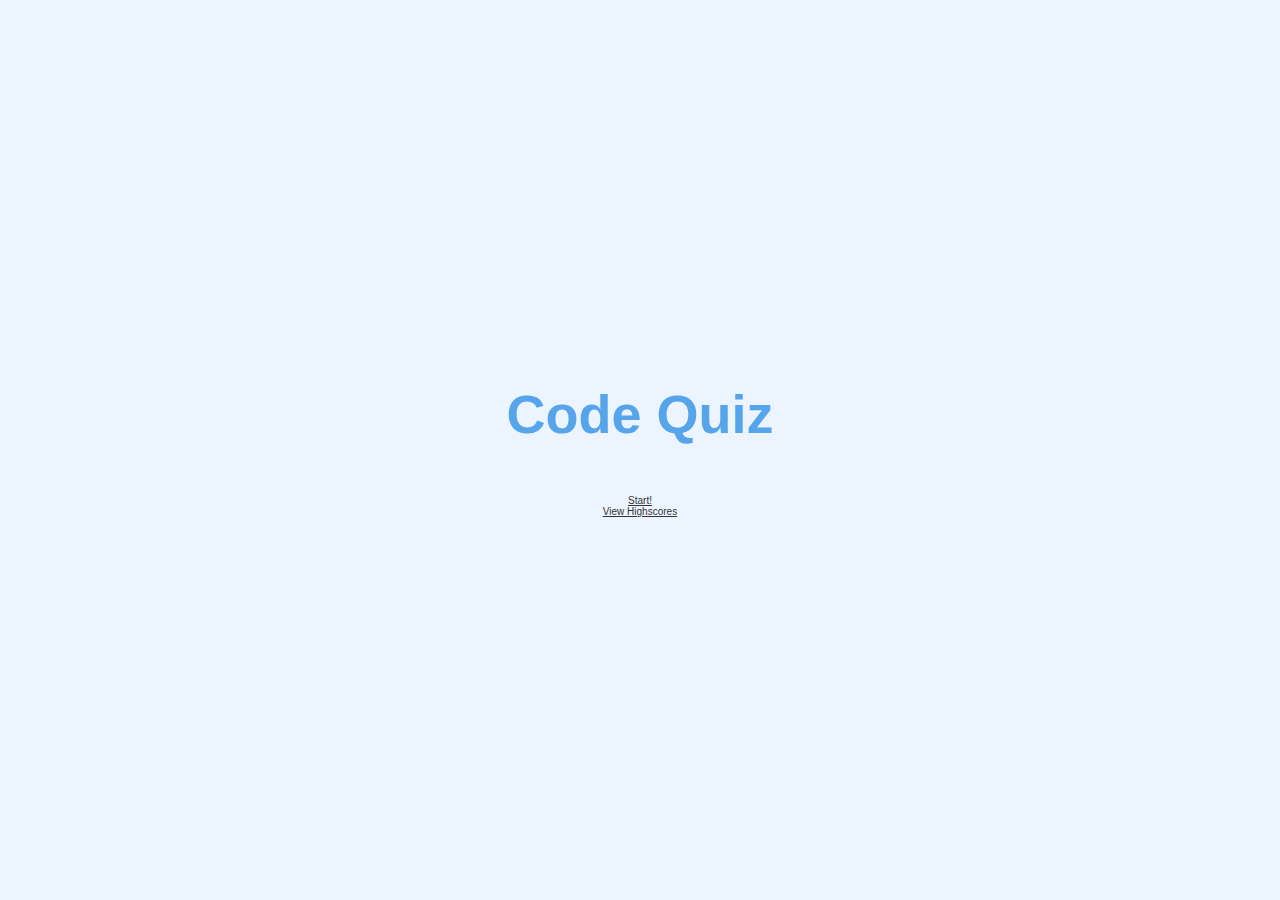
==== index.html @ 37cc53f7 "adds styling" ====
<!DOCTYPE html>
<html lang="en">
<head>
    <meta charset="UTF-8">
    <meta name="viewport" content="width=device-width, initial-scale=1.0">
    <title>Code Quiz</title>
    <link rel="stylesheet" href="assets/css/style.css"/>
</head>
<body>
    <div class="container">
        <div id="home" class="flex-center flex-column">
            <h1>Code Quiz</h1>
            <a class="btn" href="./quiz.html">Start!</a>
            <a class="btn" href="./highscores.html">View Highscores</a>            
        </div>
    </div>
</body>
</html>
---- assets/css/style.css ----
:root   {
    background-color: #ecf5ff;
    font-size: 62.5%;
}

* {
    box-sizing: border-box;
    font-family: Arial, Helvetica, sans-serif;
    margin: 0;
    padding: 0;
    color: #333;
}

h1,
h2,
h3,
h4 {
    margin-bottom: 1rem;
}

h1 {
    font-size: 5.4rem;
    color: #56a5eb;
    margin-bottom: 5rem;
}

h1 > span {
    font-size: 5.4rem;
    font-weight: 500;
}
h2 {
    font-size: 4.2rem;
    margin-bottom: 4rem;
    font-weight: 700;
}

h3 {
    font-size: 2.8rem;
    font-weight: 500;
}

/*UTILITIES*/

.container {
    width: 100vw;
    height: 100vh;
    display: flex;
    justify-content: center;
    align-items: center;
    max-width: 80rem;
    margin: 0 auto;
}

.container > * {
    width: 100%;
}

.flex-column {
    display: flex;
    flex-direction: column;
}

.flex-center {
    justify-content: center;
    align-items: center;
}

.justify-center {
    justify-content: center;
}

.text-center {
    text-align: center;
}

.hidden {
    display: none;
}
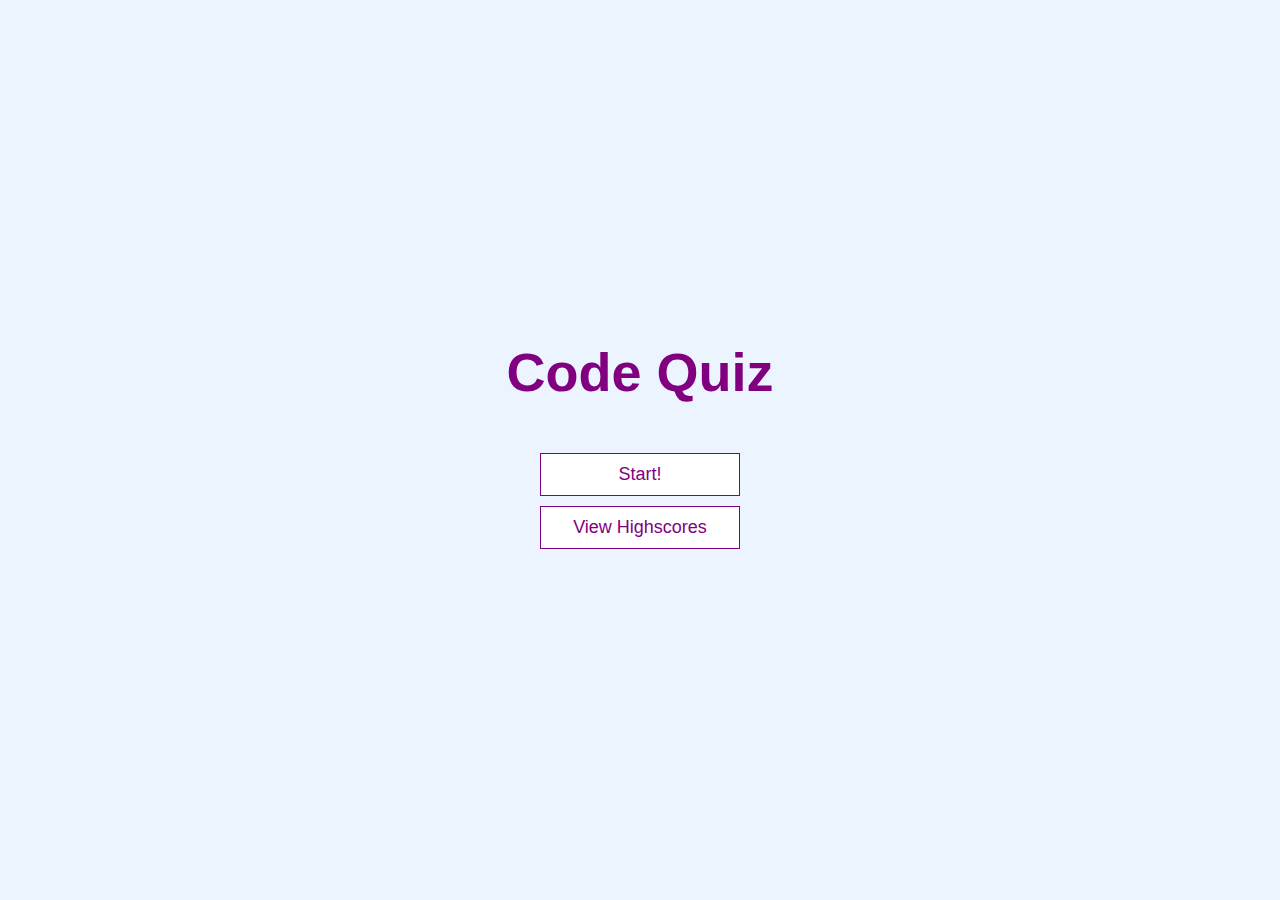
==== commit 812661f3: "adds quiz structure" ====
--- a/index.html
+++ b/index.html
@@ -14,5 +14,6 @@
             <a class="btn" href="./highscores.html">View Highscores</a>            
         </div>
     </div>
+    <script src="assets/js/script.js"></script>
 </body>
 </html>--- a/assets/css/style.css
+++ b/assets/css/style.css
@@ -20,7 +20,7 @@
 
 h1 {
     font-size: 5.4rem;
-    color: #56a5eb;
+    color: purple;
     margin-bottom: 5rem;
 }
 
@@ -75,4 +75,31 @@
 
 .hidden {
     display: none;
+}
+
+/* BUTTONS */
+
+.btn {
+    font-size: 1.8rem;
+    padding: 1rem;
+    width: 20rem;
+    text-align: center;
+    border: 0.1rem solid purple;
+    margin-bottom: 1rem;
+    text-decoration: none;
+    color: purple;
+    background-color: white;
+}
+
+.btn:hover {
+    cursor: pointer;
+    box-shadow: 0 0.4rem 1.4rem 0 rgba(140, 1, 142, 1);
+    transform: translateY(-0.1rem)
+    transition: transform 150ms;
+}
+
+.btn[disabled]:hover {
+    cursor: not-allowed;
+    box-shadow: none;
+    transform: none;
 }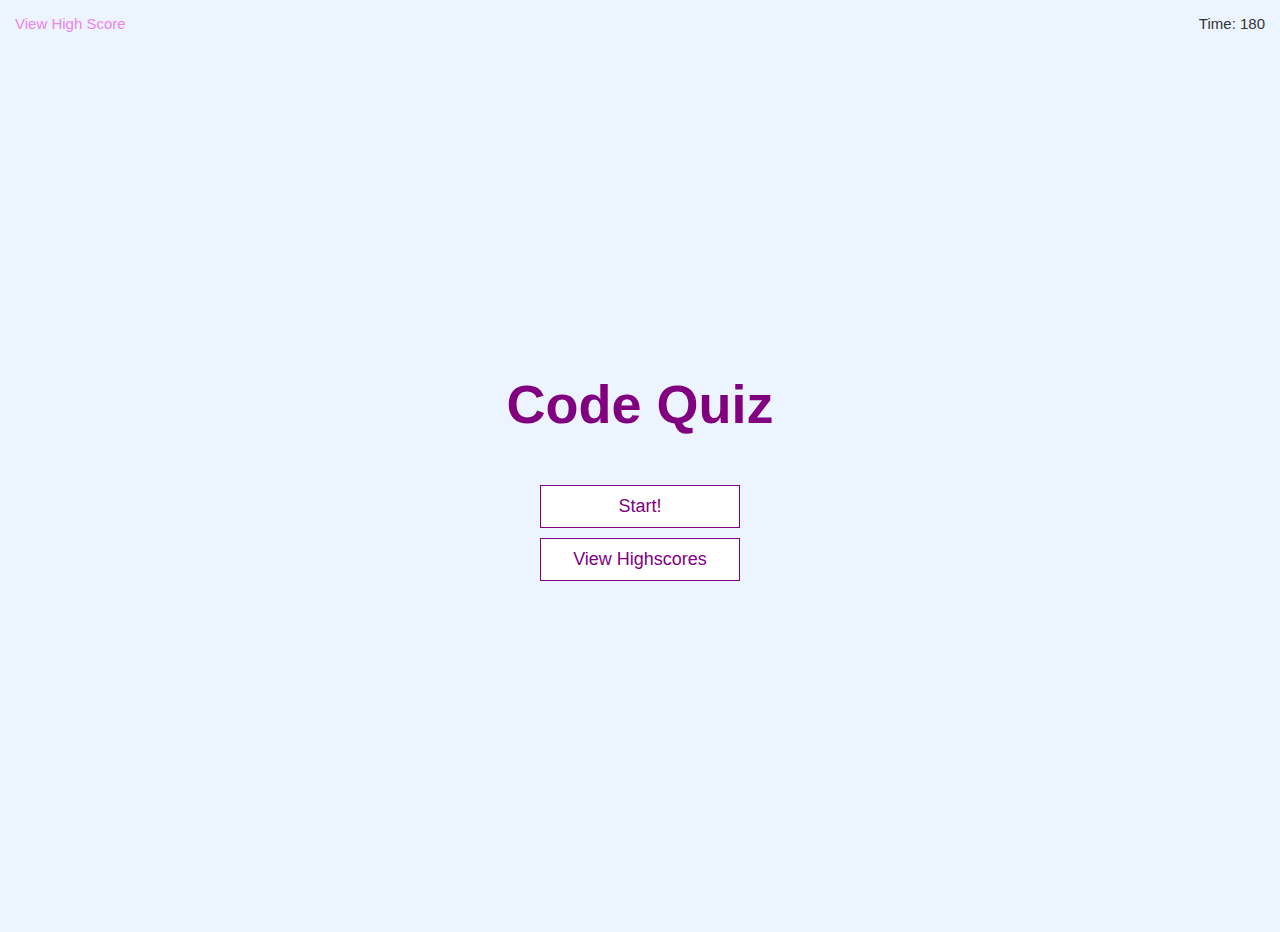
==== commit a0e8600e: "adds reload page  once time runs out" ====
--- a/index.html
+++ b/index.html
@@ -7,6 +7,18 @@
     <link rel="stylesheet" href="assets/css/style.css"/>
 </head>
 <body>
+    <div id="hud">
+        <div id="hud-item">
+            <p class="hud-prefix">
+                <a href="">View High Score</a>
+            </p>
+        </div>
+        <div id="hud-item">
+            <p class="hud-prefix" id="timer">
+                Time: 180
+            </p>
+        </div>
+    </div>
     <div class="container">
         <div id="home" class="flex-center flex-column">
             <h1>Code Quiz</h1>
--- a/assets/css/style.css
+++ b/assets/css/style.css
@@ -49,6 +49,7 @@
     align-items: center;
     max-width: 80rem;
     margin: 0 auto;
+    padding: 2rem;
 }
 
 .container > * {
@@ -102,4 +103,24 @@
     cursor: not-allowed;
     box-shadow: none;
     transform: none;
+}
+
+/* HUD */
+
+#hud {
+    display: flex;
+    justify-content: space-between;
+    padding-top: 1.5rem;
+}
+
+#hud a {
+    color: violet;
+    text-decoration: none;
+    padding-left: 1.5rem;
+}
+
+.hud-prefix {
+    text-align: center;
+    font-size: 1.5rem;
+    padding-right: 1.5rem;
 }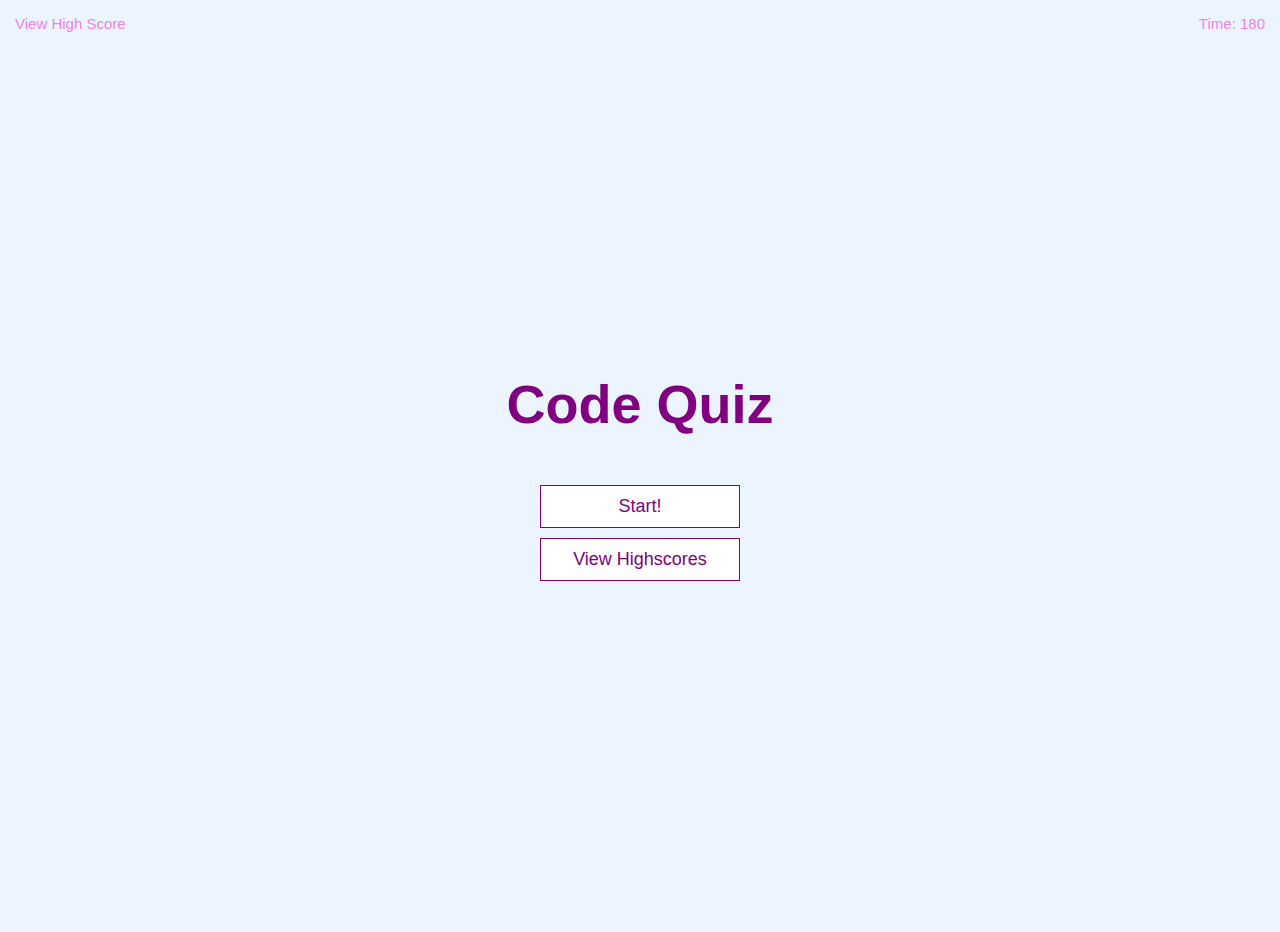
==== commit 528bb0cd: "adds scoreboard" ====
--- a/index.html
+++ b/index.html
@@ -10,7 +10,7 @@
     <div id="hud">
         <div id="hud-item">
             <p class="hud-prefix">
-                <a href="">View High Score</a>
+                <a href="./highscore.html">View High Score</a>
             </p>
         </div>
         <div id="hud-item">
--- a/assets/css/style.css
+++ b/assets/css/style.css
@@ -113,6 +113,10 @@
     padding-top: 1.5rem;
 }
 
+/* #hud2 {
+    display: inline-block;
+} */
+
 #hud a {
     color: violet;
     text-decoration: none;
@@ -123,4 +127,41 @@
     text-align: center;
     font-size: 1.5rem;
     padding-right: 1.5rem;
+    color: violet;
+}
+
+p {
+    display: inline-block;
+    padding-right: 1.5rem;
+    color: violet;
+}
+
+#score {
+    font-size: 2.3rem;
+    font-weight: 1500;
+    background-color: violet;
+    color:  white;
+    padding: 1rem;
+    border-radius: 1.5rem;
+}
+/* FORMS */
+
+form {
+    width: 100%;
+    display: flex;
+    flex-direction: column;
+    align-items: center;
+}
+
+input {
+    margin-bottom: 1rem;
+    width: 20rem;
+    padding: 1.5rem;
+    font-size: 1.8rem;
+    border: none;
+    box-shadow: 0 0.01rem 1.4rem 0 rgba(140, 1, 142, 0.5);
+}
+
+input::placeholder {
+    color: #aaa
 }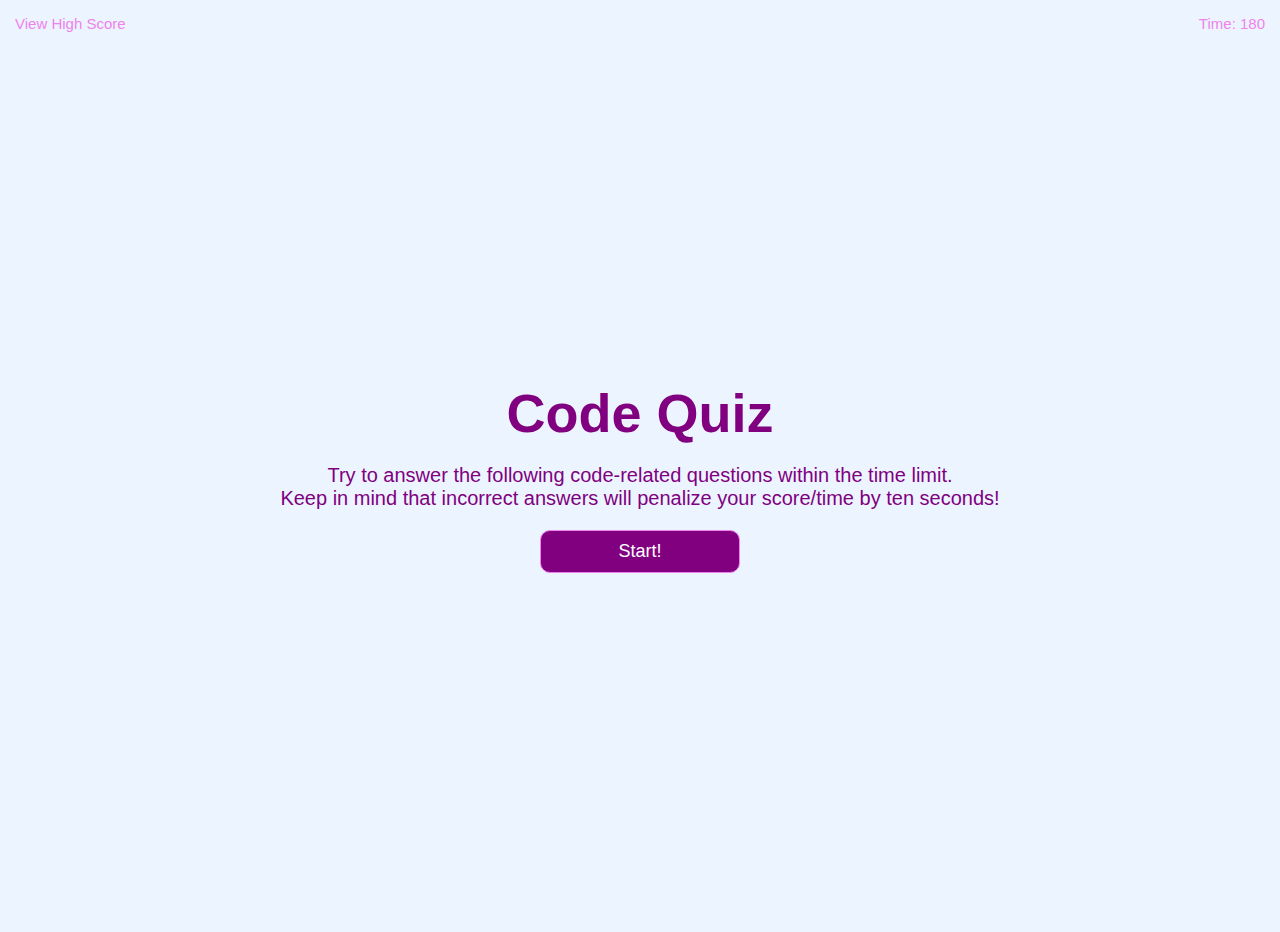
==== commit 41faac54: "finishes coding" ====
--- a/index.html
+++ b/index.html
@@ -21,9 +21,10 @@
     </div>
     <div class="container">
         <div id="home" class="flex-center flex-column">
-            <h1>Code Quiz</h1>
-            <a class="btn" href="./quiz.html">Start!</a>
-            <a class="btn" href="./highscores.html">View Highscores</a>            
+            <h1 id="code">Code Quiz</h1>
+            <p id="instructions">Try to answer the following code-related questions within the time limit. <br/>
+                Keep in mind that incorrect answers will penalize your score/time by ten seconds!</p>
+            <a class="btn" href="./quiz.html">Start!</a>     
         </div>
     </div>
     <script src="assets/js/script.js"></script>
--- a/assets/css/style.css
+++ b/assets/css/style.css
@@ -37,6 +37,15 @@
 h3 {
     font-size: 2.8rem;
     font-weight: 500;
+}
+
+#code{
+     margin-bottom: 2rem;
+}
+#instructions {
+    font-size: 2rem;
+    color: purple;
+    margin-bottom: 2rem;
 }
 
 /*UTILITIES*/
@@ -85,11 +94,12 @@
     padding: 1rem;
     width: 20rem;
     text-align: center;
-    border: 0.1rem solid purple;
+    border: 0.1rem solid violet;
     margin-bottom: 1rem;
     text-decoration: none;
-    color: purple;
-    background-color: white;
+    color: white;
+    background-color: purple;
+    border-radius: 1rem;
 }
 
 .btn:hover {
@@ -113,10 +123,6 @@
     padding-top: 1.5rem;
 }
 
-/* #hud2 {
-    display: inline-block;
-} */
-
 #hud a {
     color: violet;
     text-decoration: none;
@@ -132,8 +138,8 @@
 
 p {
     display: inline-block;
-    padding-right: 1.5rem;
     color: violet;
+    text-align: center;
 }
 
 #score {
